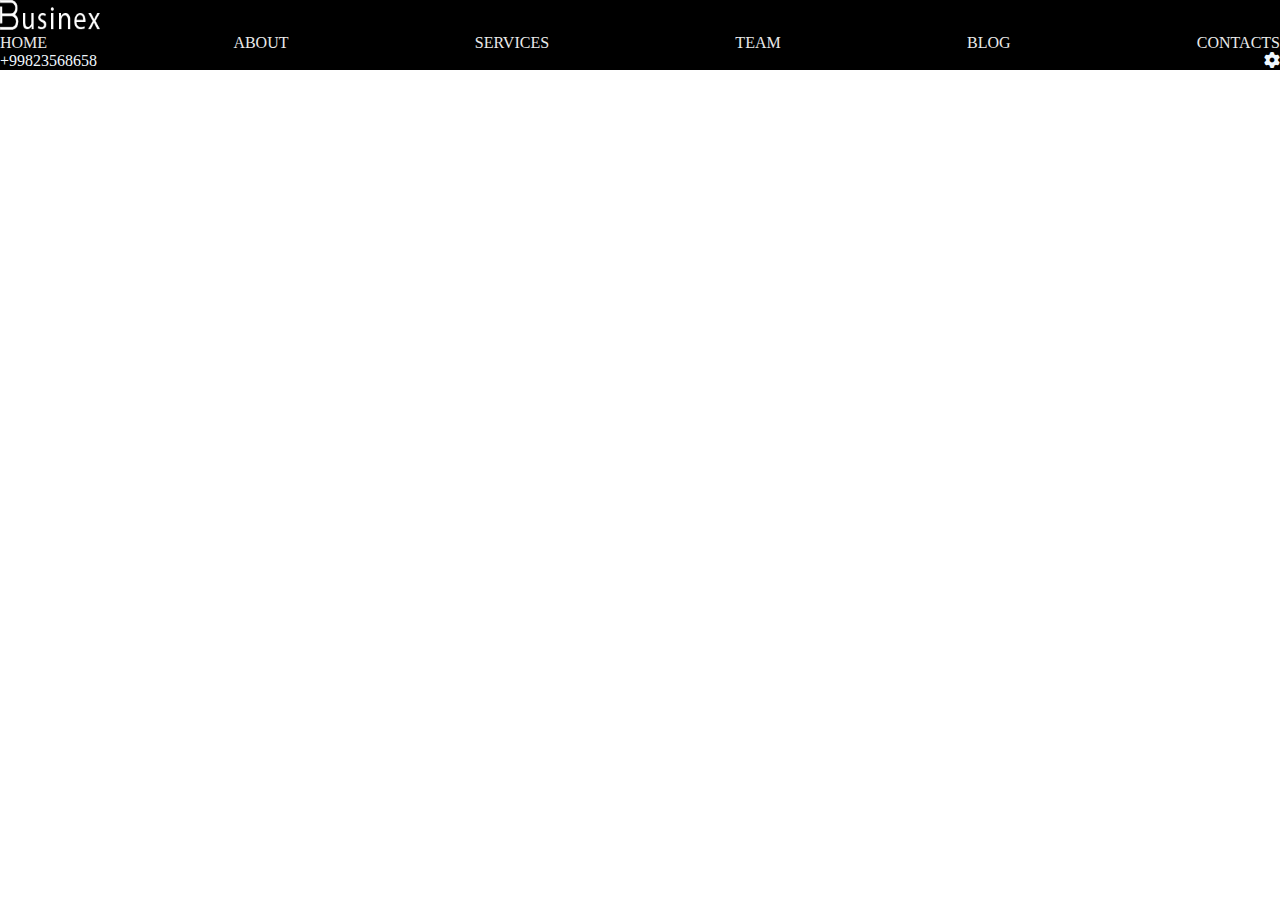
==== index.html @ 612323f5 "first commit" ====
<!DOCTYPE html>
<html lang="en">
  <head>
    <meta charset="UTF-8" />
    <meta name="viewport" content="width=device-width, initial-scale=1.0" />
    <link rel="stylesheet" href="style.css" />
    <link
      rel="stylesheet"
      href="https://cdnjs.cloudflare.com/ajax/libs/font-awesome/6.7.2/css/all.min.css"
      integrity="sha512-Evv84Mr4kqVGRNSgIGL/F/aIDqQb7xQ2vcrdIwxfjThSH8CSR7PBEakCr51Ck+w+/U6swU2Im1vVX0SVk9ABhg=="
      crossorigin="anonymous"
      referrerpolicy="no-referrer"
    />
    <title>Document</title>
  </head>
  <body>
    <nav style="background-color: black">
      <div class="container">
        <div class="nav-logo">
          <img src="asstes/nav-logo.png" alt="" />
        </div>
        <div class="nav-list">
          <ul>
            <li>HOME</li>
            <li>ABOUT</li>
            <li>SERVICES</li>
            <li>TEAM</li>
            <li>BLOG</li>
            <li>CONTACTS</li>
          </ul>
        </div>
        <div class="nav-num-info">
          <div class="no">+99823568658</div>
          <div class="nav-icon"><i class="fa-solid fa-gear"></i></div>
        </div>
      </div>
    </nav>
  </body>
</html>
---- style.css ----
* {
    margin: 0;
    padding: 0;
}

.nav {
    width: 100%;
    height: 500px;
}

.nav .container {
    display: flex;
    justify-content: space-between;
    align-items: center;
    margin: 0 auto;
}

.nav-logo img {
    width: 100px;
    height: 30px;
}

.nav-list ul {
    display: flex;
    justify-content: space-between;
    column-gap: 20px;
}

.nav-list ul li {
    color: rgb(234, 234, 234);
    list-style: none;
}

.nav-num-info {
    color: aliceblue;
    display: flex;
    justify-content: space-between;
}
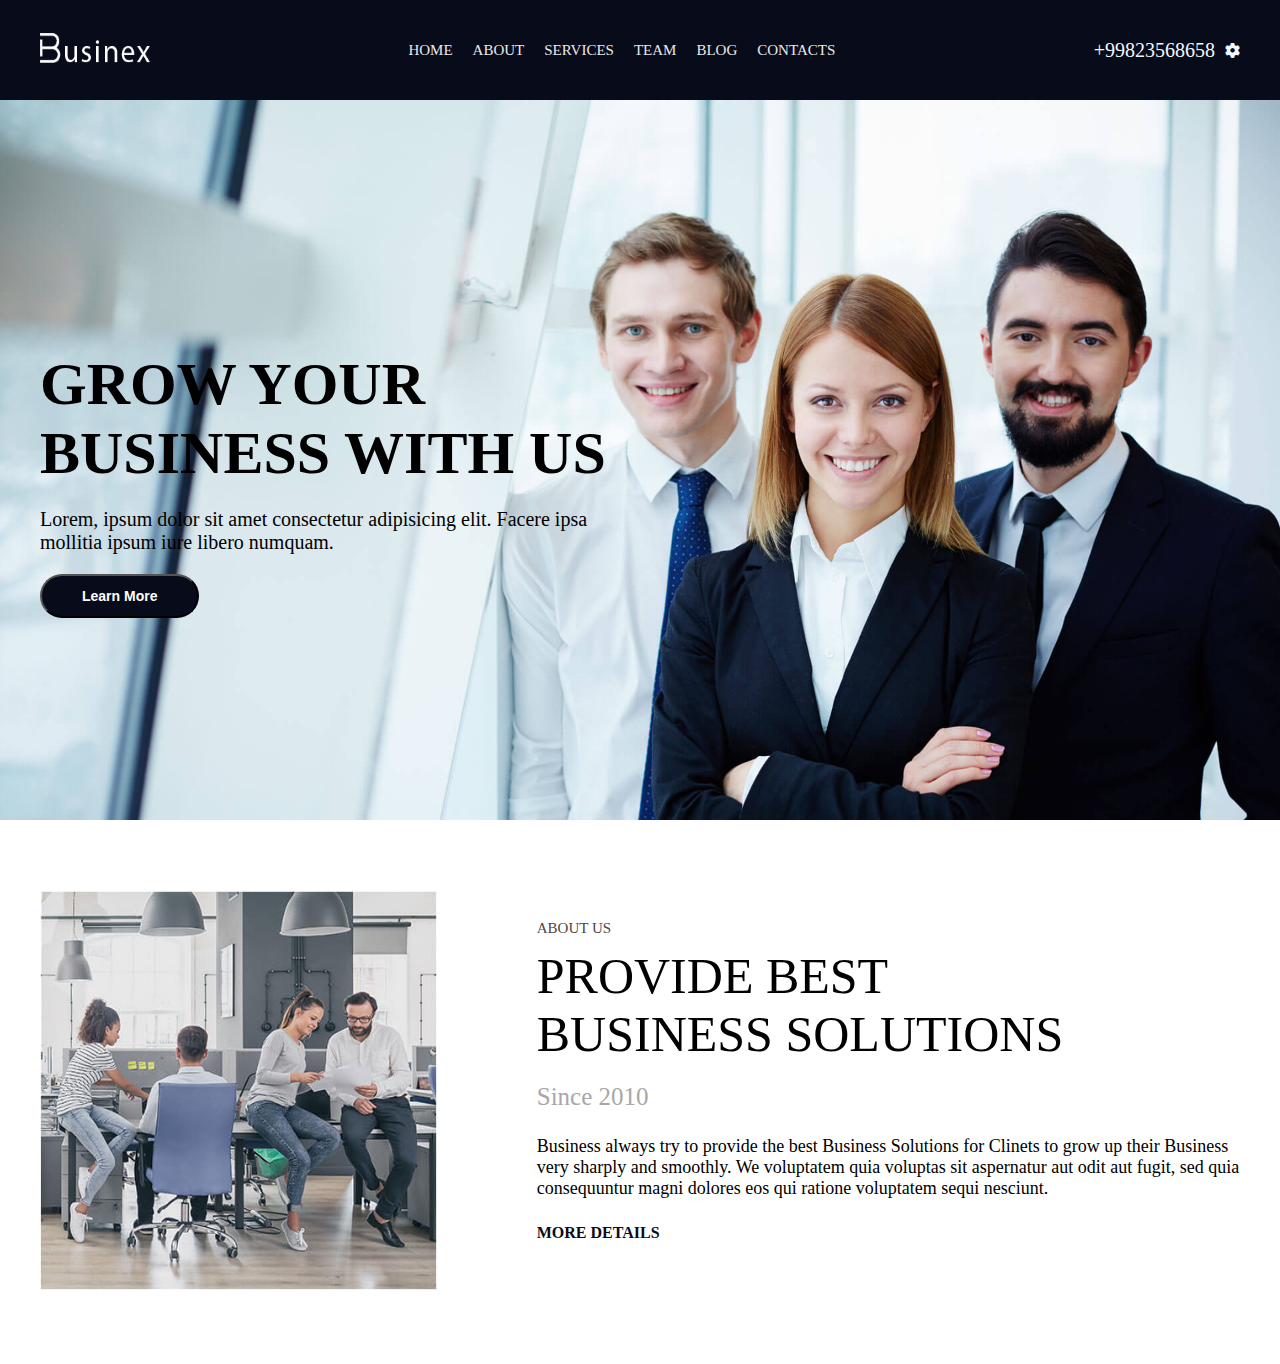
==== commit 9c2e3cd6: "second commit" ====
--- a/index.html
+++ b/index.html
@@ -14,26 +14,62 @@
     <title>Document</title>
   </head>
   <body>
-    <nav style="background-color: black">
+    <nav style="background-color: #080b1a">
       <div class="container">
-        <div class="nav-logo">
-          <img src="asstes/nav-logo.png" alt="" />
-        </div>
-        <div class="nav-list">
-          <ul>
-            <li>HOME</li>
-            <li>ABOUT</li>
-            <li>SERVICES</li>
-            <li>TEAM</li>
-            <li>BLOG</li>
-            <li>CONTACTS</li>
-          </ul>
-        </div>
-        <div class="nav-num-info">
-          <div class="no">+99823568658</div>
-          <div class="nav-icon"><i class="fa-solid fa-gear"></i></div>
+        <div class="nav">
+          <div class="nav-logo">
+            <img src="asstes/nav-logo.png" alt="" />
+          </div>
+          <div class="nav-list">
+            <ul>
+              <li>HOME</li>
+              <li>ABOUT</li>
+              <li>SERVICES</li>
+              <li>TEAM</li>
+              <li>BLOG</li>
+              <li>CONTACTS</li>
+            </ul>
+          </div>
+          <div class="nav-num-info">
+            <div class="no">+99823568658</div>
+            <i class="nav-icon fa-solid fa-gear"></i>
+          </div>
         </div>
       </div>
     </nav>
+    <div class="banner">
+      <div class="container">
+        <div class="banner-contenet">
+          <h1>GROW YOUR BUSINESS WITH US</h1>
+          <p>
+            Lorem, ipsum dolor sit amet consectetur adipisicing elit. Facere
+            ipsa mollitia ipsum iure libero numquam.
+          </p>
+          <button class="btn">Learn More</button>
+        </div>
+      </div>
+    </div>
+    <div class="area-wrapper">
+      <div class="container">
+        <div class="area-wrapper-content">
+          <div class="area-img">
+            <img src="asstes/area-wrapper-pic.jpg" alt="" />
+          </div>
+          <div class="area-content">
+            <h4>ABOUT US</h4>
+            <h2>PROVIDE BEST <br />BUSINESS SOLUTIONS</h2>
+            <h5>Since 2010</h5>
+            <p>
+              <b>Business</b> always try to provide the best Business Solutions
+              for Clinets to grow up their Business very sharply and smoothly.
+              We voluptatem quia voluptas sit aspernatur aut odit aut fugit, sed
+              quia consequuntur magni dolores eos qui ratione voluptatem sequi
+              nesciunt.
+            </p>
+            <a href="#">MORE DETAILS</a>
+          </div>
+        </div>
+      </div>
+    </div>
   </body>
 </html>
--- a/style.css
+++ b/style.css
@@ -3,12 +3,14 @@
     padding: 0;
 }
 
+.container {
+    max-width: 1200px;
+    margin: 0 auto;
+}
+
 .nav {
     width: 100%;
-    height: 500px;
-}
-
-.nav .container {
+    height: 100px;
     display: flex;
     justify-content: space-between;
     align-items: center;
@@ -16,7 +18,7 @@
 }
 
 .nav-logo img {
-    width: 100px;
+    width: 110px;
     height: 30px;
 }
 
@@ -29,10 +31,105 @@
 .nav-list ul li {
     color: rgb(234, 234, 234);
     list-style: none;
+    font-size: 15px;
 }
 
 .nav-num-info {
     color: aliceblue;
     display: flex;
+    column-gap: 10px;
+}
+
+.no {
+    font-size: 20px;
+}
+
+.nav-icon {
+    font-size: 15px;
+    align-content: center;
+}
+
+/* banner side */
+.banner {
+    background-image: url(asstes/banner-bg.jpg);
+    background-repeat: no-repeat;
+    background-size: cover;
+    height: 720px;
+}
+
+.banner-contenet {
+    padding: 250px 0;
+    width: 50%;
+    height: 300px;
+}
+
+.banner-contenet h1 {
+    font-size: 60px;
+}
+
+.banner-contenet p {
+    font-size: 20px;
+    padding: 20px 0;
+}
+
+.btn {
+    border: 1px solid none;
+    border-radius: 25px;
+    padding: 12px 40px;
+    font-size: 14px;
+    font-weight: 600;
+    background-color: #080b1a;
+    color: white;
+    cursor: pointer;
+}
+
+/* area wrapper side */
+.area-wrapper-content {
+    margin: 70px 0;
+    display: flex;
     justify-content: space-between;
+    column-gap: 100px;
+}
+
+.area-img {
+    width: 90%;
+}
+
+.area-img img {
+    width: 100%;
+    height: 400px;
+}
+
+.area-content h4 {
+    color: rgb(79, 69, 69);
+    font-size: 15px;
+    font-weight: 200;
+    margin-top: 30px;
+}
+
+.area-content h2 {
+    font-size: 50px;
+    font-weight: 500;
+    padding-top: 10px;
+
+}
+
+.area-content h5 {
+    color: rgb(167, 167, 167);
+    font-size: 25px;
+    font-weight: 300;
+    padding-top: 20px;
+}
+
+.area-content p {
+    padding: 25px 0;
+    font-size: 18px;
+    font-weight: 200;
+}
+
+.area-content a {
+    padding-top: 30px;
+    text-decoration: none;
+    color: #080b1a;
+    font-weight: bold;
 }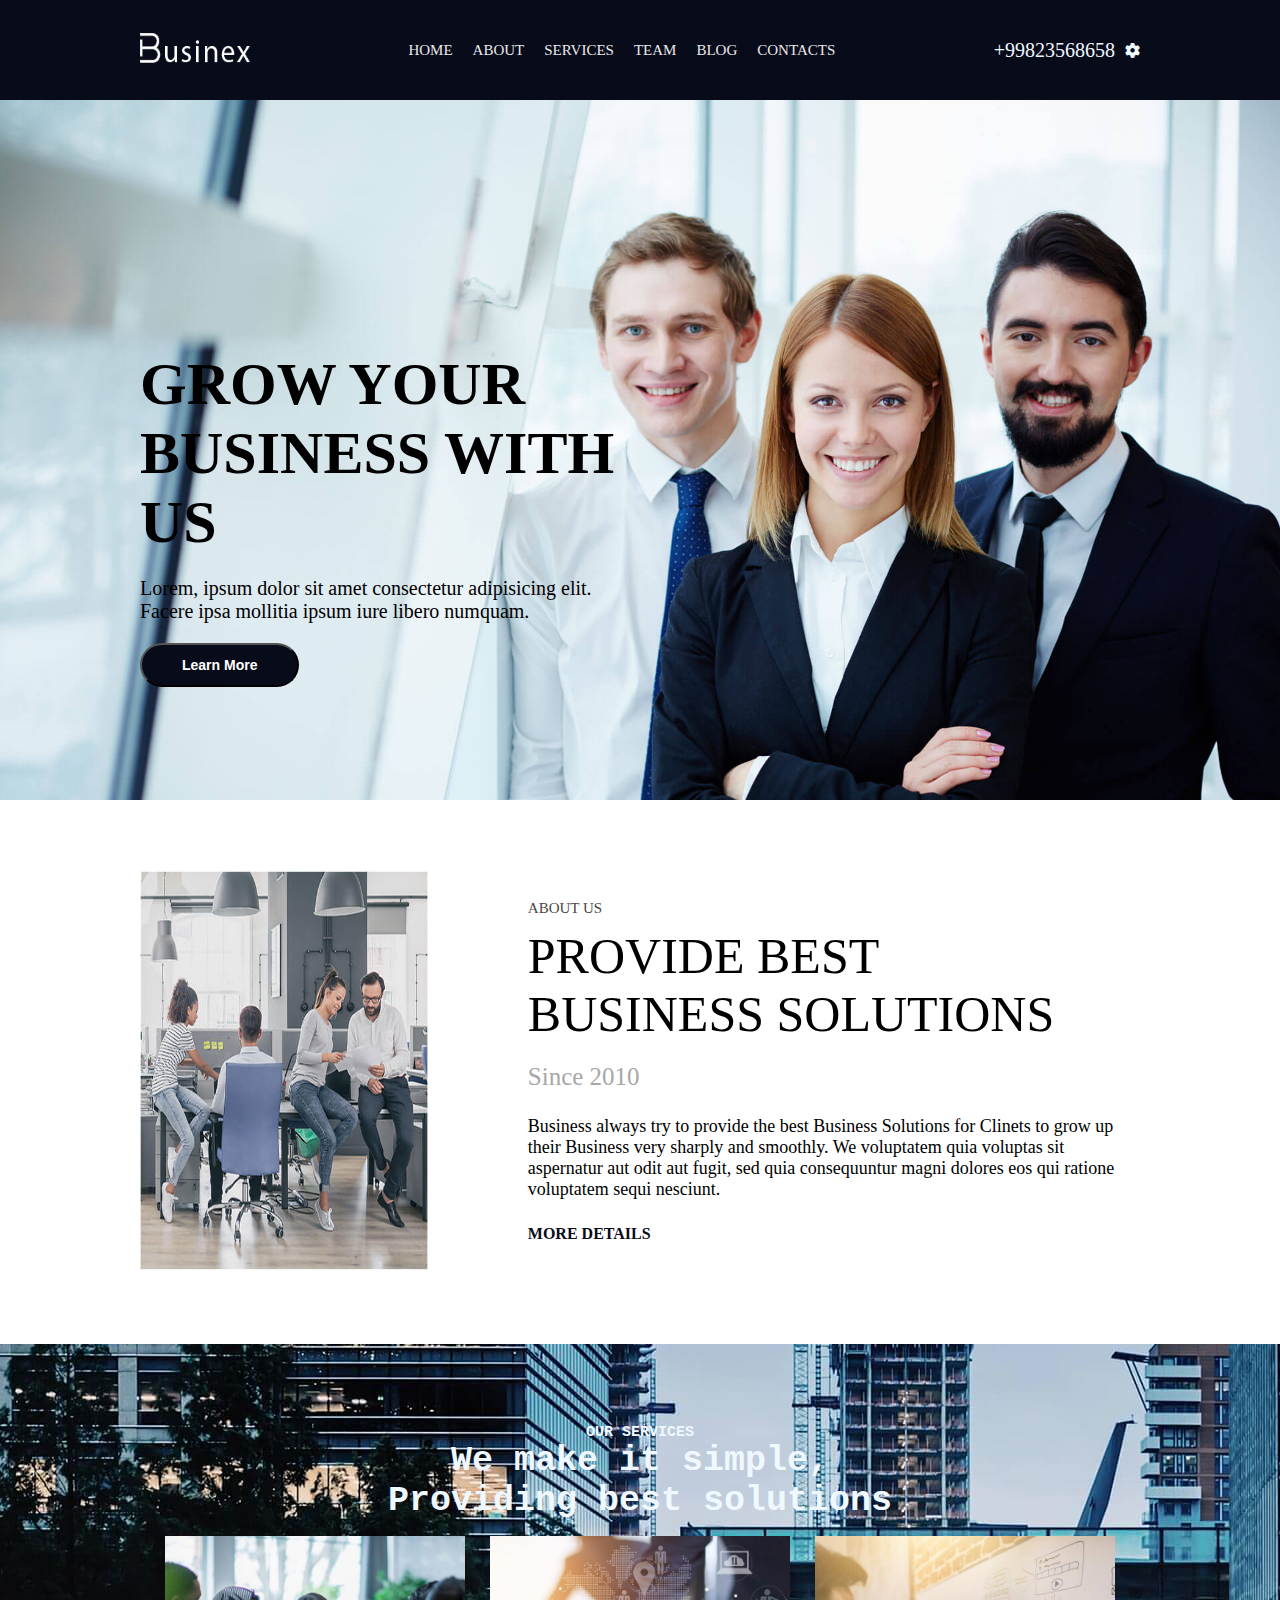
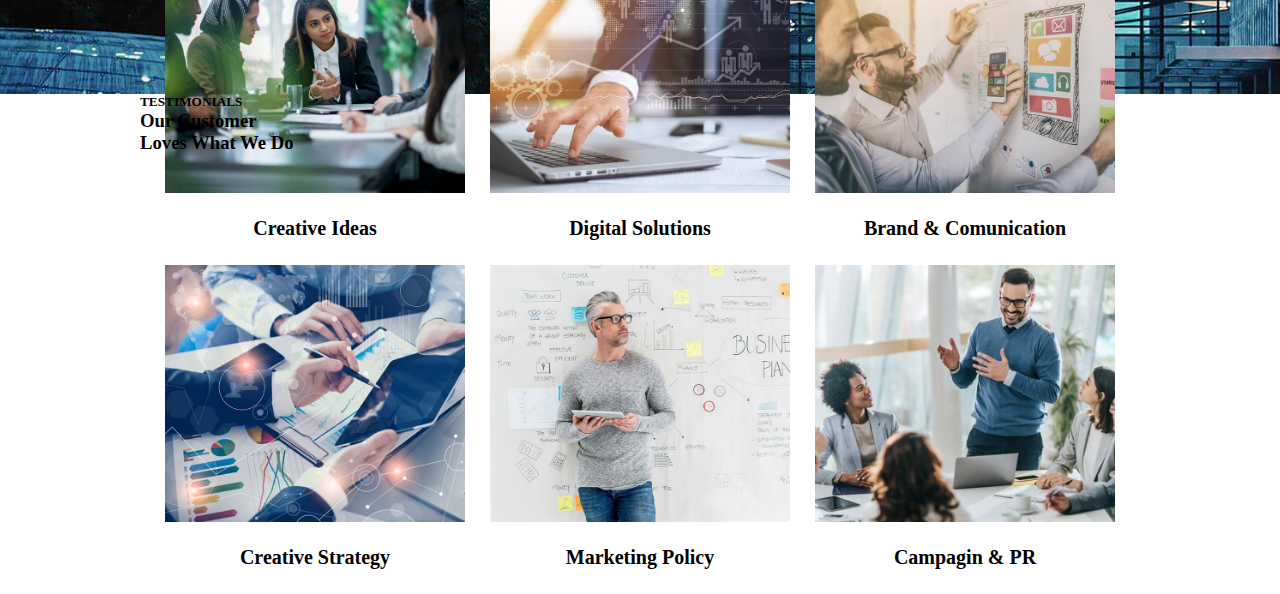
==== commit 8f664852: "area commit" ====
--- a/index.html
+++ b/index.html
@@ -71,5 +71,48 @@
         </div>
       </div>
     </div>
+    <div class="service-area">
+      <div class="container">
+        <div class="service-area-content">
+          <h5>OUR SERVICES</h5>
+          <h3>We make it simple, <br />Providing best solutions</h3>
+        </div>
+        <div class="service-pic-content">
+          <div class="pic">
+            <img class="service-pic" src="/asstes/service-pic-1.jpg" alt="" />
+            <h4 class="service-data">Creative Ideas</h4>
+          </div>
+          <div class="pic">
+            <img class="service-pic" src="/asstes/service-pic-2.jpg" alt="" />
+            <h4 class="service-data">Digital Solutions</h4>
+          </div>
+          <div class="pic">
+            <img class="service-pic" src="/asstes/service-pic-3.jpg" alt="" />
+            <h4 class="service-data">Brand & Comunication</h4>
+          </div>
+          <div class="pic">
+            <img class="service-pic" src="/asstes/service-pic-4.jpg" alt="" />
+            <h4 class="service-data">Creative Strategy</h4>
+          </div>
+          <div class="pic">
+            <img class="service-pic" src="/asstes/service-pic-5.jpg" alt="" />
+            <h4 class="service-data">Marketing Policy</h4>
+          </div>
+          <div class="pic">
+            <img class="service-pic" src="/asstes/service-pic-6.jpg" alt="" />
+            <h4 class="service-data">Campagin & PR</h4>
+          </div>
+        </div>
+      </div>
+    </div>
+    <div class="testimonial">
+      <div class="container">
+        <h5>TESTIMONIALS</h5>
+        <h3>
+          Our Customer <br />
+          Loves What We Do
+        </h3>
+      </div>
+    </div>
   </body>
 </html>
--- a/style.css
+++ b/style.css
@@ -4,7 +4,7 @@
 }
 
 .container {
-    max-width: 1200px;
+    max-width: 1000px;
     margin: 0 auto;
 }
 
@@ -54,7 +54,7 @@
     background-image: url(asstes/banner-bg.jpg);
     background-repeat: no-repeat;
     background-size: cover;
-    height: 720px;
+    height: 700px;
 }
 
 .banner-contenet {
@@ -132,4 +132,52 @@
     text-decoration: none;
     color: #080b1a;
     font-weight: bold;
+}
+
+/* service area */
+.service-area {
+    background-image: url(/asstes/bg-2.jpg);
+    height: 350px;
+    background-color: rgb(8, 11, 26, .2);
+}
+
+.service-area-content {
+    padding-top: 80px;
+    padding-bottom: 15px;
+}
+
+.service-area-content h5 {
+    text-align: center;
+    font-size: 15px;
+    color: aliceblue;
+    font-family: 'Courier New', Courier, monospace;
+}
+
+.service-area-content h3 {
+    text-align: center;
+    font-size: 35px;
+    color: aliceblue;
+    font-family: 'Courier New', Courier, monospace;
+}
+
+.service-pic-content {
+    display: flex;
+    justify-content: space-evenly;
+    flex-wrap: wrap;
+}
+
+.pic {
+    text-align: center;
+}
+
+.service-pic {
+    width: 300px;
+    height: auto;
+    margin-bottom: 20px;
+}
+
+.service-data {
+    font-size: 20px;
+    color: black;
+    margin-bottom: 25px;
 }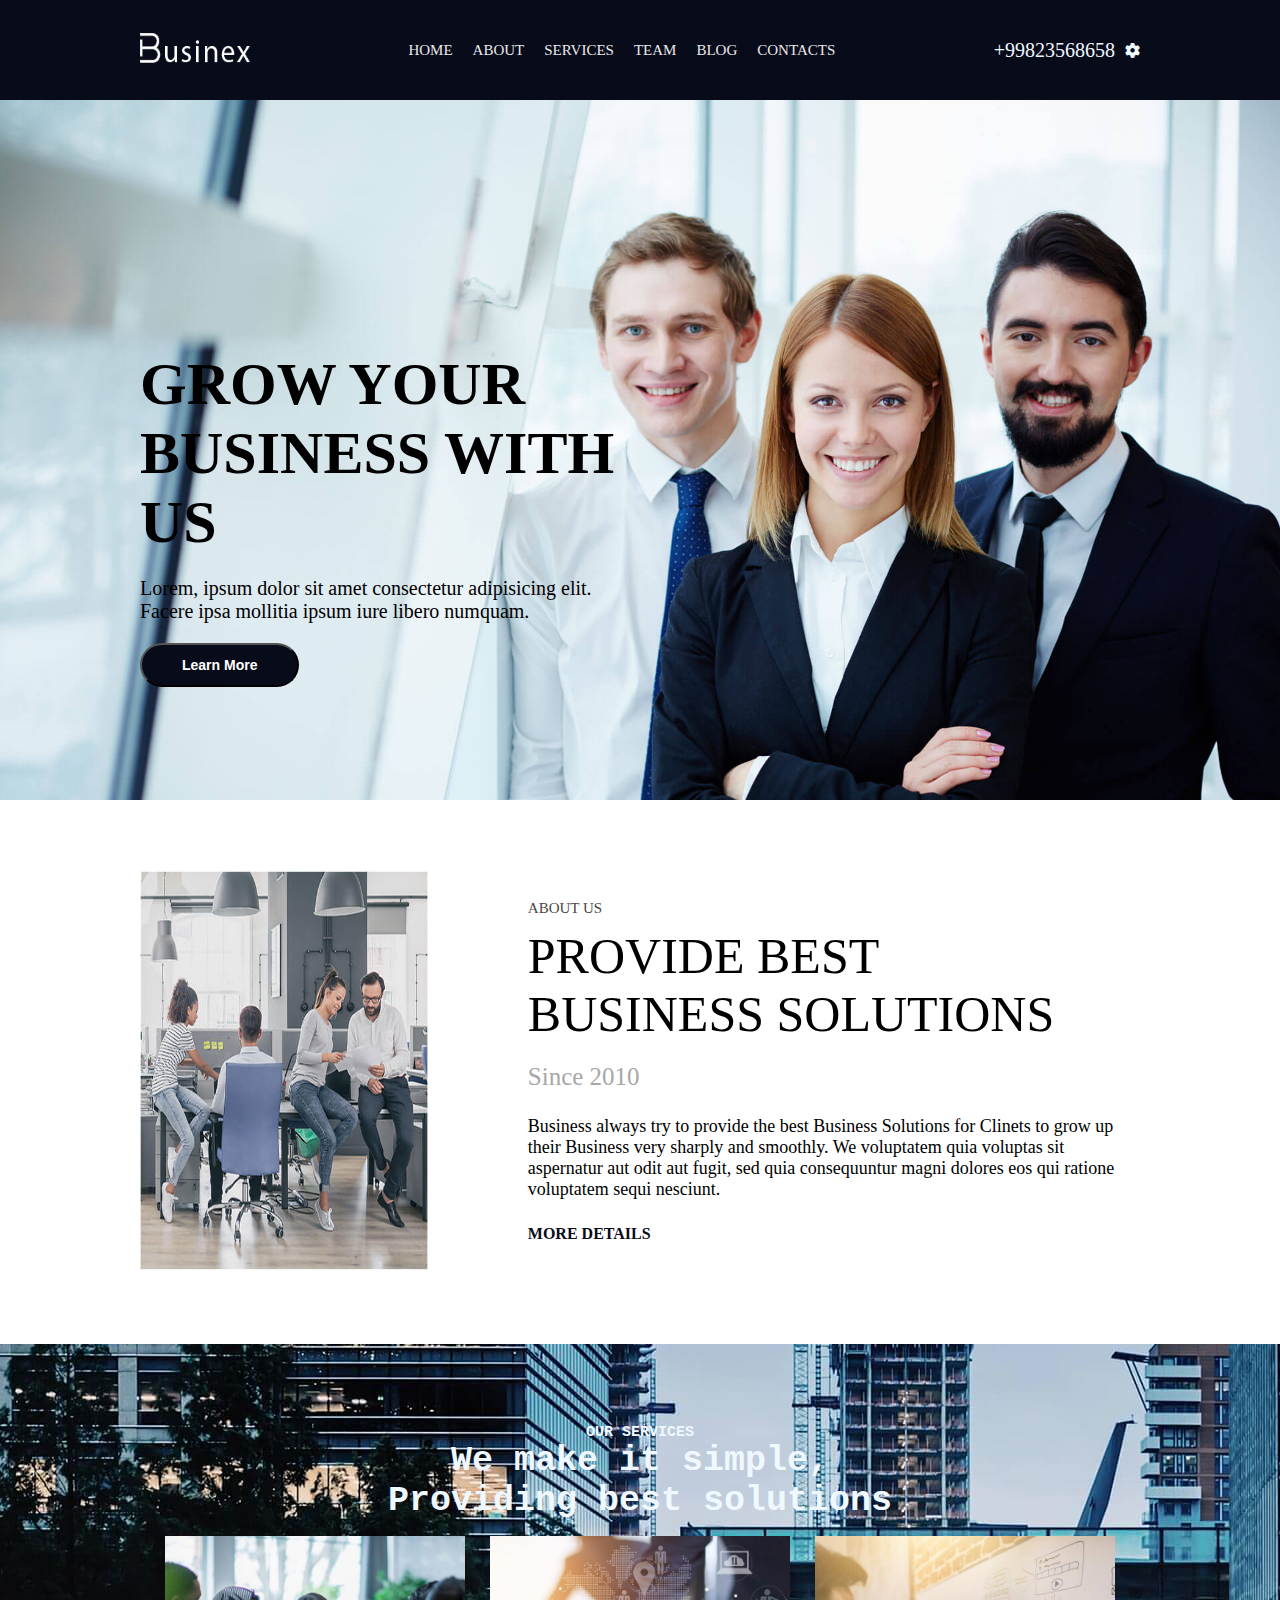
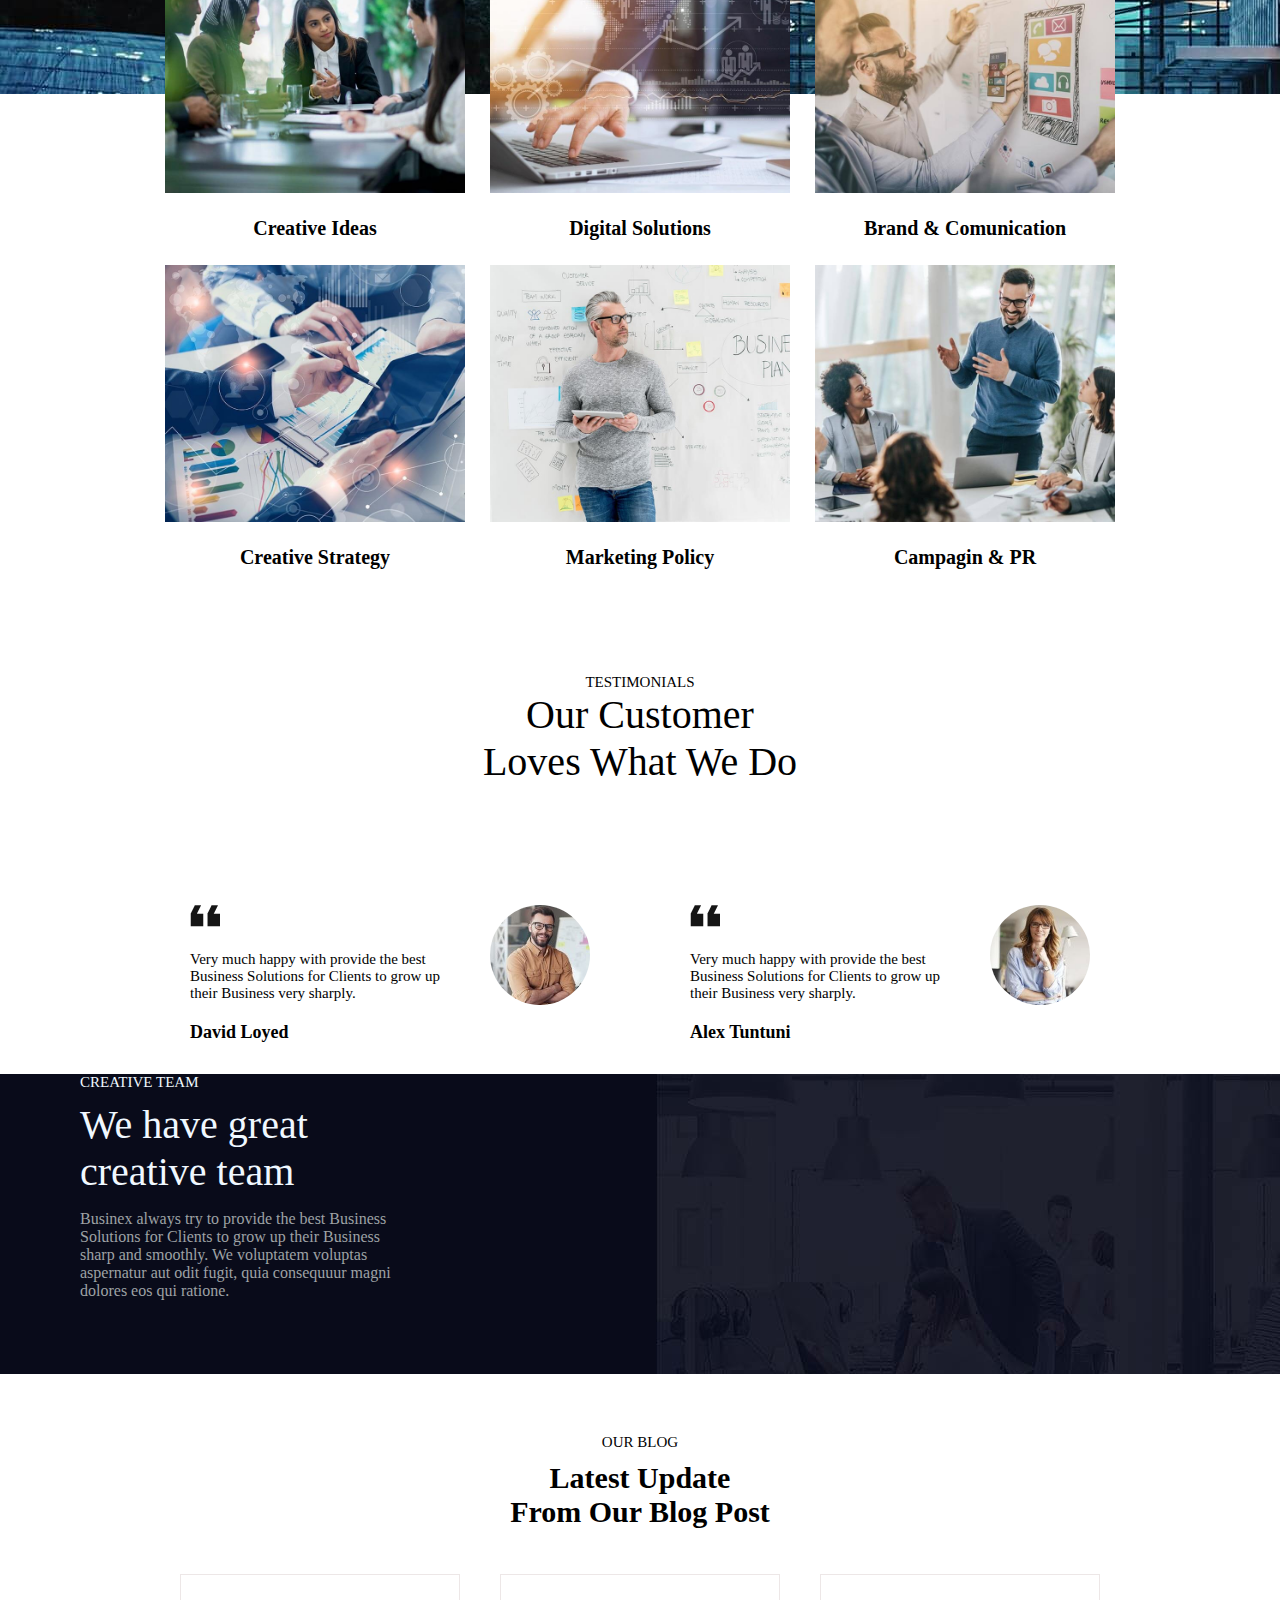
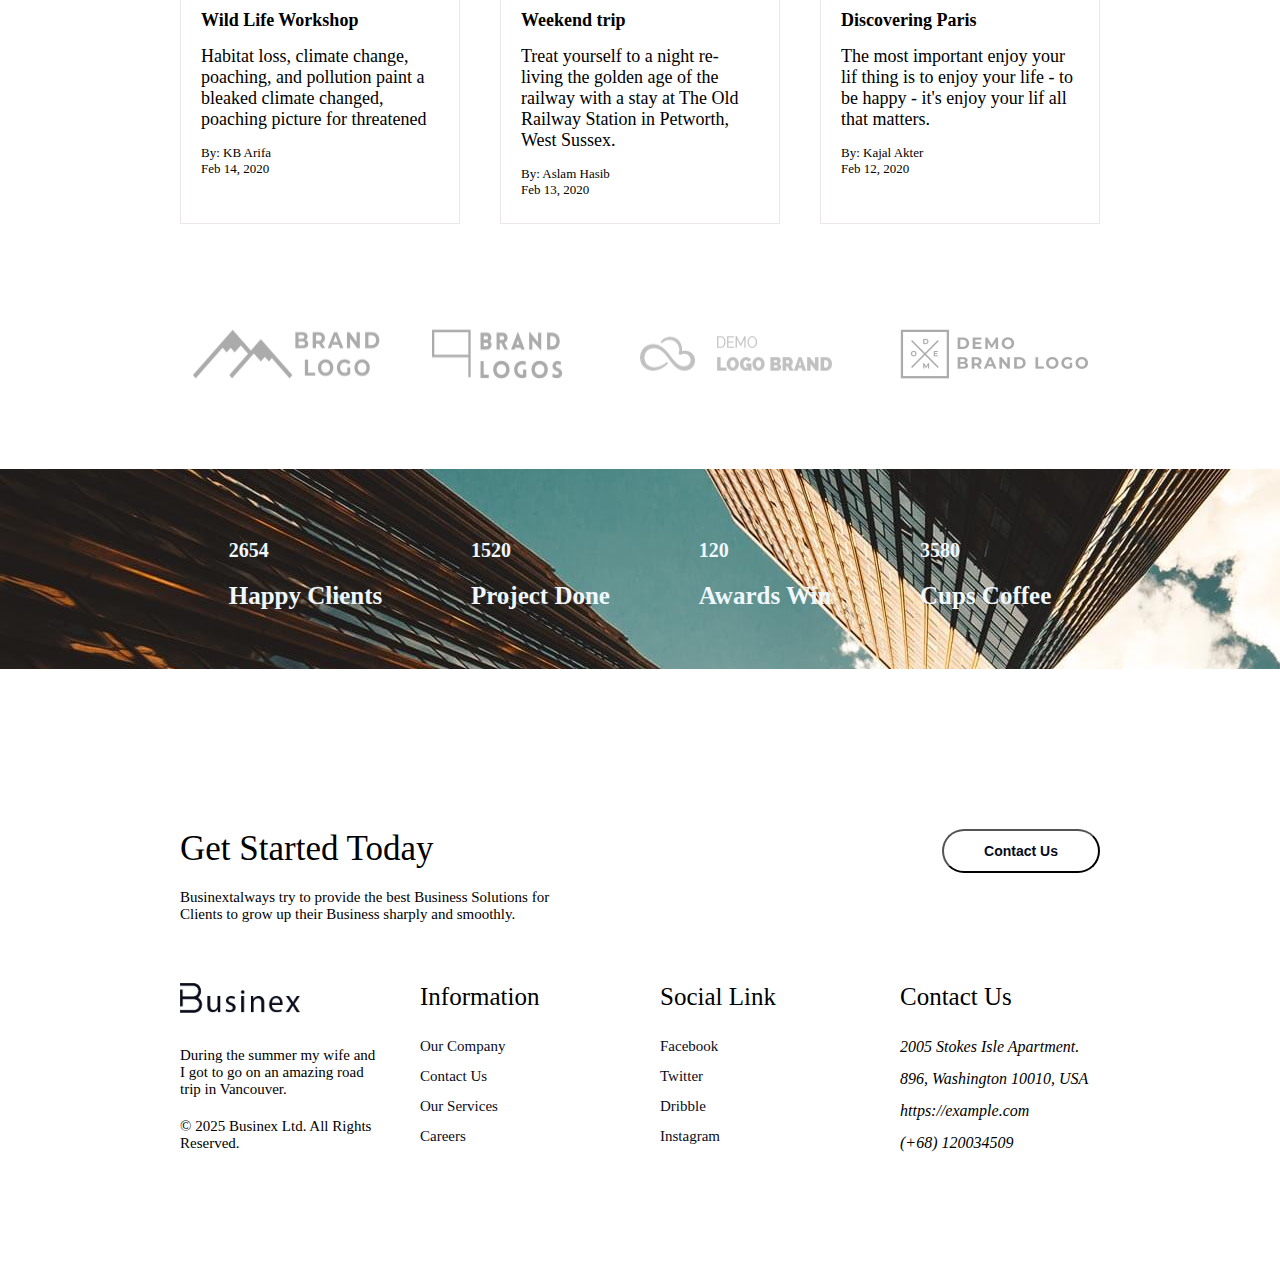
==== commit 2f887772: "home page" ====
--- a/index.html
+++ b/index.html
@@ -18,7 +18,7 @@
       <div class="container">
         <div class="nav">
           <div class="nav-logo">
-            <img src="asstes/nav-logo.png" alt="" />
+            <img src="asstes/img/nav-logo.png" alt="" />
           </div>
           <div class="nav-list">
             <ul>
@@ -53,7 +53,7 @@
       <div class="container">
         <div class="area-wrapper-content">
           <div class="area-img">
-            <img src="asstes/area-wrapper-pic.jpg" alt="" />
+            <img src="asstes/img/area-wrapper-pic.jpg" alt="" />
           </div>
           <div class="area-content">
             <h4>ABOUT US</h4>
@@ -71,47 +71,248 @@
         </div>
       </div>
     </div>
-    <div class="service-area">
-      <div class="container">
-        <div class="service-area-content">
-          <h5>OUR SERVICES</h5>
-          <h3>We make it simple, <br />Providing best solutions</h3>
-        </div>
-        <div class="service-pic-content">
-          <div class="pic">
-            <img class="service-pic" src="/asstes/service-pic-1.jpg" alt="" />
-            <h4 class="service-data">Creative Ideas</h4>
-          </div>
-          <div class="pic">
-            <img class="service-pic" src="/asstes/service-pic-2.jpg" alt="" />
-            <h4 class="service-data">Digital Solutions</h4>
-          </div>
-          <div class="pic">
-            <img class="service-pic" src="/asstes/service-pic-3.jpg" alt="" />
-            <h4 class="service-data">Brand & Comunication</h4>
-          </div>
-          <div class="pic">
-            <img class="service-pic" src="/asstes/service-pic-4.jpg" alt="" />
-            <h4 class="service-data">Creative Strategy</h4>
-          </div>
-          <div class="pic">
-            <img class="service-pic" src="/asstes/service-pic-5.jpg" alt="" />
-            <h4 class="service-data">Marketing Policy</h4>
-          </div>
-          <div class="pic">
-            <img class="service-pic" src="/asstes/service-pic-6.jpg" alt="" />
-            <h4 class="service-data">Campagin & PR</h4>
+    <div class="service-main">
+      <div class="service-area">
+        <div class="container">
+          <div class="service-area-content">
+            <h5>OUR SERVICES</h5>
+            <h3>We make it simple, <br />Providing best solutions</h3>
+          </div>
+          <div class="service-pic-content">
+            <div class="pic">
+              <img
+                class="service-pic"
+                src="/asstes/img/service-pic-1.jpg"
+                alt=""
+              />
+              <h4 class="service-data">Creative Ideas</h4>
+            </div>
+            <div class="pic">
+              <img
+                class="service-pic"
+                src="/asstes/img/service-pic-2.jpg"
+                alt=""
+              />
+              <h4 class="service-data">Digital Solutions</h4>
+            </div>
+            <div class="pic">
+              <img
+                class="service-pic"
+                src="/asstes/img/service-pic-3.jpg"
+                alt=""
+              />
+              <h4 class="service-data">Brand & Comunication</h4>
+            </div>
+            <div class="pic">
+              <img
+                class="service-pic"
+                src="/asstes/img/service-pic-4.jpg"
+                alt=""
+              />
+              <h4 class="service-data">Creative Strategy</h4>
+            </div>
+            <div class="pic">
+              <img
+                class="service-pic"
+                src="/asstes/img/service-pic-5.jpg"
+                alt=""
+              />
+              <h4 class="service-data">Marketing Policy</h4>
+            </div>
+            <div class="pic">
+              <img
+                class="service-pic"
+                src="/asstes/img/service-pic-6 copy.jpg"
+                alt=""
+              />
+              <h4 class="service-data">Campagin & PR</h4>
+            </div>
           </div>
         </div>
       </div>
     </div>
     <div class="testimonial">
       <div class="container">
-        <h5>TESTIMONIALS</h5>
-        <h3>
-          Our Customer <br />
-          Loves What We Do
-        </h3>
+        <div class="testimonial-content">
+          <h5>TESTIMONIALS</h5>
+          <h3>
+            Our Customer <br />
+            Loves What We Do
+          </h3>
+        </div>
+        <div class="testimonial-content2">
+          <div class="testimonal-one">
+            <div class="testimonial-iteam">
+              <img src="asstes/logo/inverted-logo.png" alt="" />
+              <p>
+                Very much happy with provide the best Business Solutions for
+                Clients to grow up their Business very sharply.
+              </p>
+              <h5>David Loyed</h5>
+            </div>
+            <div class="testimonial-iteam-img">
+              <img src="asstes/img/testimonial-img1.jpeg" alt="" />
+            </div>
+          </div>
+          <div class="testimonal-one">
+            <div class="testimonial-iteam">
+              <img src="asstes/logo/inverted-logo.png" alt="" />
+              <p>
+                Very much happy with provide the best Business Solutions for
+                Clients to grow up their Business very sharply.
+              </p>
+              <h5>Alex Tuntuni</h5>
+            </div>
+            <div class="testimonial-iteam-img">
+              <img src="asstes/img/testimonial-img2.jpeg" alt="" />
+            </div>
+          </div>
+        </div>
+      </div>
+    </div>
+    <div class="creative">
+      <div class="creative-content">
+        <div class="creative-data">
+          <h4>CREATIVE TEAM</h4>
+          <h2>We have great <br />creative team</h2>
+          <p>
+            <strong>Businex</strong> always try to provide the best Business
+            Solutions for Clients to grow up their Business sharp and smoothly.
+            We voluptatem voluptas aspernatur aut odit fugit, quia consequuur
+            magni dolores eos qui ratione.
+          </p>
+        </div>
+        <div class="creative-iteam"></div>
+      </div>
+    </div>
+    <div class="blog">
+      <div class="container">
+        <div class="blog-row">
+          <h4>OUR BLOG</h4>
+          <h2>Latest Update <br />From Our Blog Post</h2>
+        </div>
+        <div class="blog-content">
+          <div class="blog-item">
+            <a href="#">Wild Life Workshop</a>
+            <p>
+              Habitat loss, climate change, poaching, and pollution paint a
+              bleaked climate changed, poaching picture for threatened
+            </p>
+            <div class="blog-date">
+              <h5>By: KB Arifa</h5>
+              <h5>Feb 14, 2020</h5>
+            </div>
+          </div>
+          <div class="blog-item">
+            <a href="#">Weekend trip</a>
+            <p>
+              Treat yourself to a night re-living the golden age of the railway
+              with a stay at The Old Railway Station in Petworth, West Sussex.
+            </p>
+            <div class="blog-date">
+              <h5>By: Aslam Hasib</h5>
+              <h5>Feb 13, 2020</h5>
+            </div>
+          </div>
+          <div class="blog-item">
+            <a href="#">Discovering Paris</a>
+            <p>
+              The most important enjoy your lif thing is to enjoy your life - to
+              be happy - it's enjoy your lif all that matters.
+            </p>
+            <div class="blog-date">
+              <h5>By: Kajal Akter</h5>
+              <h5>Feb 12, 2020</h5>
+            </div>
+          </div>
+        </div>
+      </div>
+    </div>
+    <div class="logo-slider">
+      <div class="container">
+        <div class="logo-content">
+          <img src="/asstes/logo/mountain.png" alt="" />
+          <img src="/asstes/logo/brand.png" alt="" />
+          <img src="/asstes/logo/cloud-demo.png" alt="" />
+          <img src="/asstes/logo/demo-brand.png" alt="" />
+        </div>
+      </div>
+    </div>
+    <div class="fun-fact-area">
+      <div class="fun-fact-iteam">
+        <div class="container">
+          <div class="fun-fact-content">
+            <div class="fact">
+              <h4>2654</h4>
+              <h2>Happy Clients</h2>
+            </div>
+            <div class="fact">
+              <h4>1520</h4>
+              <h2>Project Done</h2>
+            </div>
+            <div class="fact">
+              <h4>120</h4>
+              <h2>Awards Win</h2>
+            </div>
+            <div class="fact">
+              <h4>3580</h4>
+              <h2>Cups Coffee</h2>
+            </div>
+          </div>
+        </div>
+      </div>
+    </div>
+    <div class="footer">
+      <div class="container">
+        <div class="footer-content">
+          <div class="info">
+            <h3>Get Started Today</h3>
+            <p>
+              <strong>Businex</strong>talways try to provide the best Business
+              Solutions for Clients to grow up their Business sharply and
+              smoothly.
+            </p>
+          </div>
+          <div class="button"><button>Contact Us</button></div>
+        </div>
+        <div class="footer-iteam">
+          <div class="footer-box">
+            <img src="/asstes/logo/businex-logo.png" alt="" />
+            <p>
+              During the summer my wife and I got to go on an amazing road trip
+              in Vancouver.
+            </p>
+            <p>© 2025 Businex Ltd. All Rights Reserved.</p>
+          </div>
+          <div class="footer-box">
+            <h3>Information</h3>
+            <ul>
+              <a href=""><li>Our Company</li></a>
+              <a href=""><li>Contact Us</li></a>
+              <a href=""><li>Our Services</li></a>
+              <a href=""><li>Careers</li></a>
+            </ul>
+          </div>
+          <div class="footer-box">
+            <h3>Social Link</h3>
+            <ul>
+              <a href=""><li>Facebook</li></a>
+              <a href=""><li>Twitter</li></a>
+              <a href=""><li>Dribble</li></a>
+              <a href=""><li>Instagram</li></a>
+            </ul>
+          </div>
+          <div class="footer-box">
+            <h3>Contact Us</h3>
+            <address>
+              2005 Stokes Isle Apartment. 896, Washington 10010, USA
+              <br />
+              https://example.com
+              <br />
+              (+68) 120034509
+            </address>
+          </div>
+        </div>
       </div>
     </div>
   </body>
--- a/style.css
+++ b/style.css
@@ -51,7 +51,7 @@
 
 /* banner side */
 .banner {
-    background-image: url(asstes/banner-bg.jpg);
+    background-image: url(asstes/img/banner-bg.jpg);
     background-repeat: no-repeat;
     background-size: cover;
     height: 700px;
@@ -135,8 +135,13 @@
 }
 
 /* service area */
+.service-main {
+    width: 100%;
+    height: 900px;
+}
+
 .service-area {
-    background-image: url(/asstes/bg-2.jpg);
+    background-image: url(/asstes/img/bg-2.jpg);
     height: 350px;
     background-color: rgb(8, 11, 26, .2);
 }
@@ -180,4 +185,284 @@
     font-size: 20px;
     color: black;
     margin-bottom: 25px;
+}
+
+/* testimonial side */
+.testimonial {
+    margin-top: 30px;
+    width: 100%;
+    height: 400px;
+}
+
+.testimonial-content {
+
+    text-align: center;
+}
+
+.testimonial-content h5 {
+    font-size: 15px;
+    font-weight: 200;
+}
+
+.testimonial-content h3 {
+    font-size: 40px;
+    font-weight: 300;
+}
+
+.testimonial-content2 {
+    display: flex;
+    justify-content: space-between;
+}
+
+.testimonal-one {
+    width: 50%;
+    height: 200px;
+    display: flex;
+    justify-content: space-evenly;
+    margin: 120px 0;
+}
+
+.testimonial-iteam {
+    width: 50%;
+}
+
+.testimonial-iteam p {
+    padding: 20px 0;
+    font-size: 15px;
+    font-weight: 200;
+}
+
+.testimonial-iteam h5 {
+    font-size: 18px;
+}
+
+.testimonial-iteam-img {
+    width: 20%;
+}
+
+.testimonial-iteam-img img {
+    width: 100%;
+    border-radius: 50%;
+}
+
+/* creative side */
+.creative {
+    background-image: url(/asstes/img/bg-3.jpg);
+    width: 100%;
+    height: 300px;
+}
+
+.creative-content {
+    margin: 0 80px;
+}
+
+.creative-data {
+
+    width: 30%;
+}
+
+.creative-data h4 {
+    font-size: 15px;
+    font-weight: 300;
+    color: aliceblue;
+}
+
+.creative-data h2 {
+    font-size: 40px;
+    font-weight: 300;
+    padding-top: 10px;
+    padding-bottom: 15px;
+    color: aliceblue;
+}
+
+.creative-data p {
+    color: rgb(158, 162, 165);
+    font-weight: 300;
+}
+
+/* blog side */
+.blog {
+    margin: 60px 0;
+}
+
+.blog-row {
+    text-align: center;
+}
+
+.blog-row h4 {
+    font-size: 15px;
+    font-weight: 200;
+    padding-bottom: 10px;
+}
+
+.blog-row h2 {
+    font-size: 30px;
+    font-weight: 600;
+}
+
+.blog-content {
+    margin-top: 45px;
+    display: flex;
+    justify-content: space-evenly;
+}
+
+.blog-item {
+    box-sizing: border-box;
+    border: 1px solid rgb(237, 231, 231);
+    width: 28%;
+    height: 250px;
+    padding-top: 35px;
+    padding-left: 20px;
+    padding-right: 20px;
+}
+
+.blog-item a {
+    text-decoration: none;
+    color: black;
+    font-weight: bold;
+    font-size: 18px;
+    cursor: pointer;
+}
+
+.blog-item p {
+    font-size: 18px;
+    font-weight: 200;
+    margin: 15px 0;
+}
+
+.blog-date h5 {
+    font-size: 13px;
+    font-weight: 200;
+}
+
+/* logo slider */
+.logo-slider {
+    margin: 40px 0;
+    width: 100%;
+    height: 100px;
+    padding-top: 45px;
+}
+
+.logo-content {
+    display: flex;
+    justify-content: space-evenly;
+}
+
+/* fun fact area */
+.fun-fact-area {
+    width: 100%;
+    height: 200px;
+}
+
+.fun-fact-iteam {
+    background-image: url(/asstes/img/bg-4.jpg);
+    height: 200px;
+}
+
+.fun-fact-content {
+    padding-top: 50px;
+    display: flex;
+    justify-content: space-evenly;
+}
+
+.fact h4 {
+    font-size: 20px;
+    color: aliceblue;
+    padding: 20px 0;
+}
+
+.fact h2 {
+    font-size: 25px;
+    color: aliceblue;
+}
+
+/* footer area */
+.footer {
+    padding-top: 100px;
+    width: 100%;
+    height: 500px;
+}
+
+.footer-content {
+    padding: 60px 40px;
+    display: flex;
+    justify-content: space-between;
+}
+
+.info {
+    width: 45%;
+}
+
+.info h3 {
+    font-size: 35px;
+    font-weight: 400;
+}
+
+.info p {
+    padding-top: 20px;
+    font-size: 15px;
+    font-weight: 300;
+}
+
+.button button {
+    border: 1px solid none;
+    border-radius: 25px;
+    padding: 12px 40px;
+    font-size: 14px;
+    font-weight: 600;
+    background-color: white;
+    color: #080b1a;
+    cursor: pointer;
+}
+
+.button button:hover {
+    background-color: #080b1a;
+    color: white;
+}
+
+.footer-iteam {
+    display: flex;
+    justify-content: space-evenly;
+}
+
+.footer-box {
+    width: 20%;
+}
+
+.footer-box img {
+    padding-bottom: 20px;
+    width: 60%;
+
+}
+
+.footer-box p {
+    font-size: 15px;
+    font-weight: 300;
+    padding: 10px 0;
+}
+
+.footer-box h3 {
+    font-size: 25px;
+    font-weight: 400;
+}
+
+.footer-box ul {
+    padding: 20px 0;
+}
+
+.footer-box ul a {
+
+    text-decoration: none;
+    color: #080b1a;
+}
+
+.footer-box ul a li {
+    list-style: none;
+    line-height: 2;
+    font-size: 15px;
+}
+
+.footer-box address {
+    padding-top: 20px;
+    line-height: 2;
 }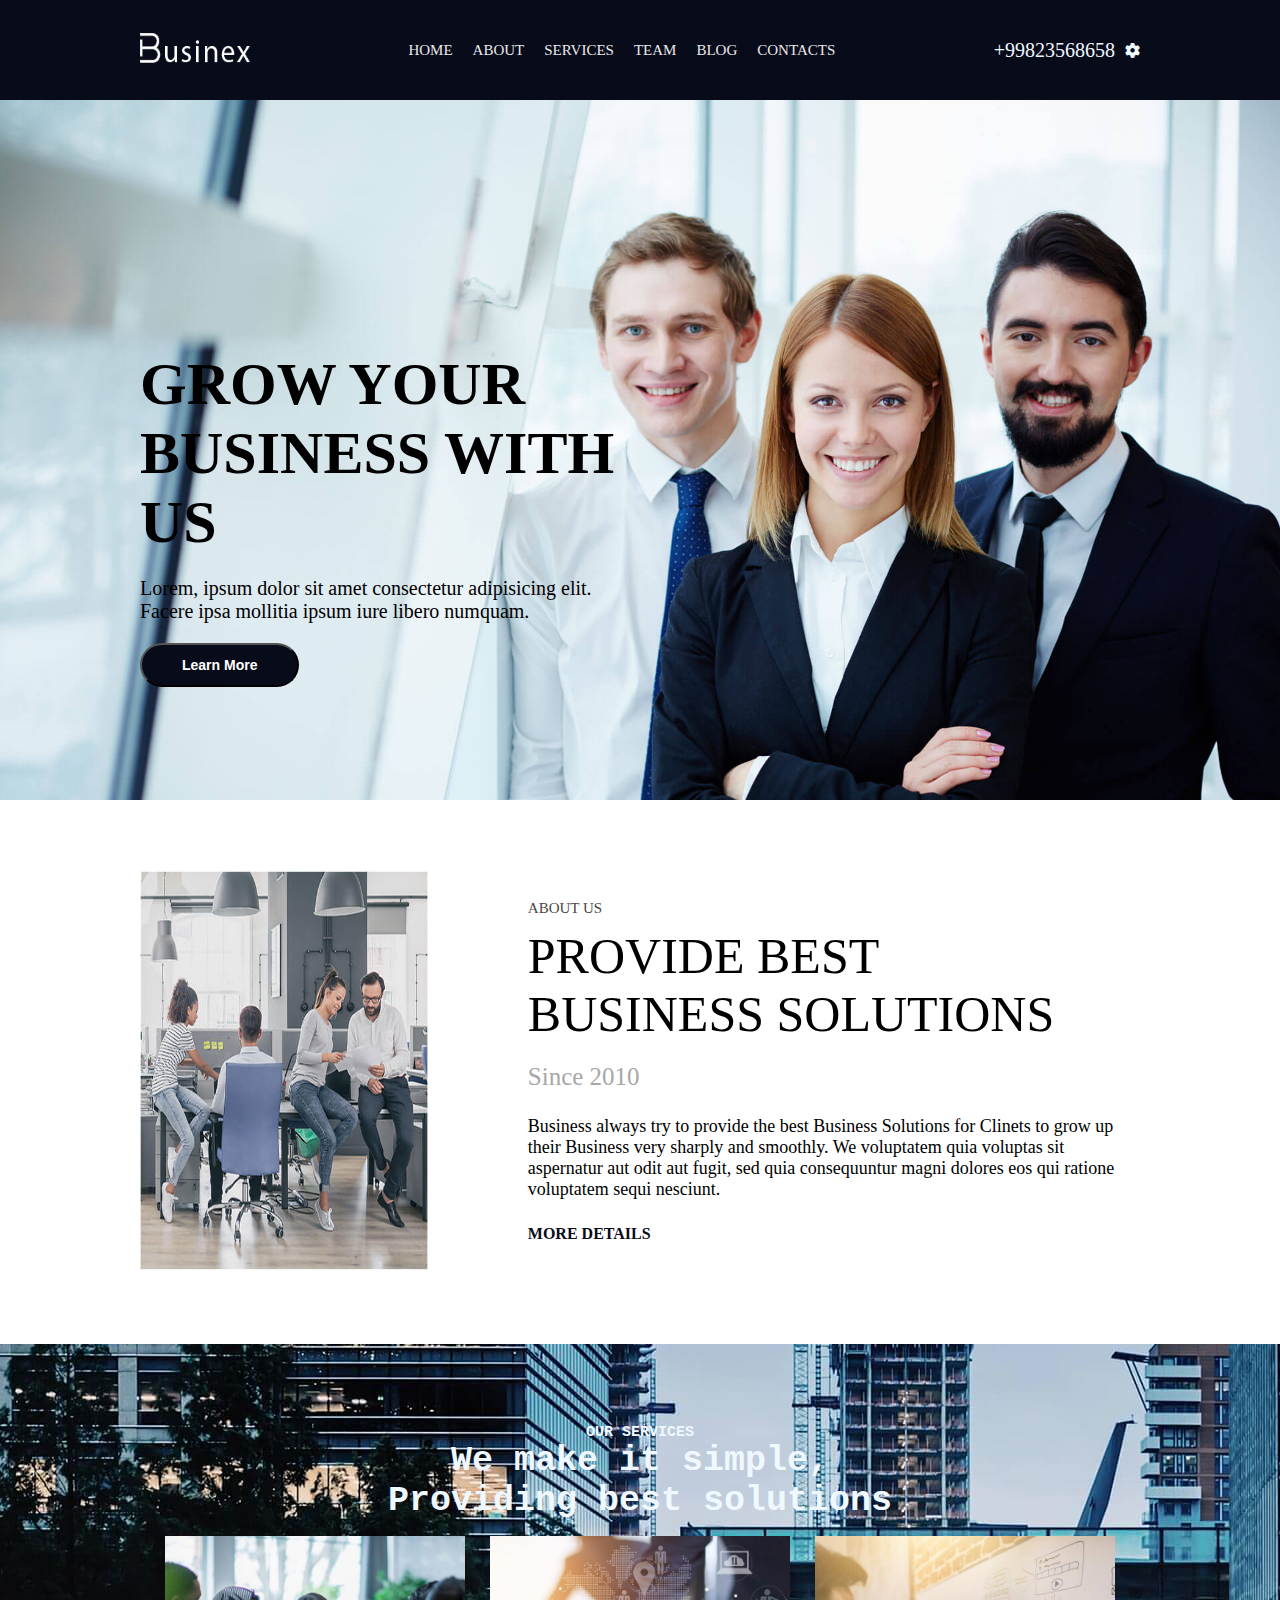
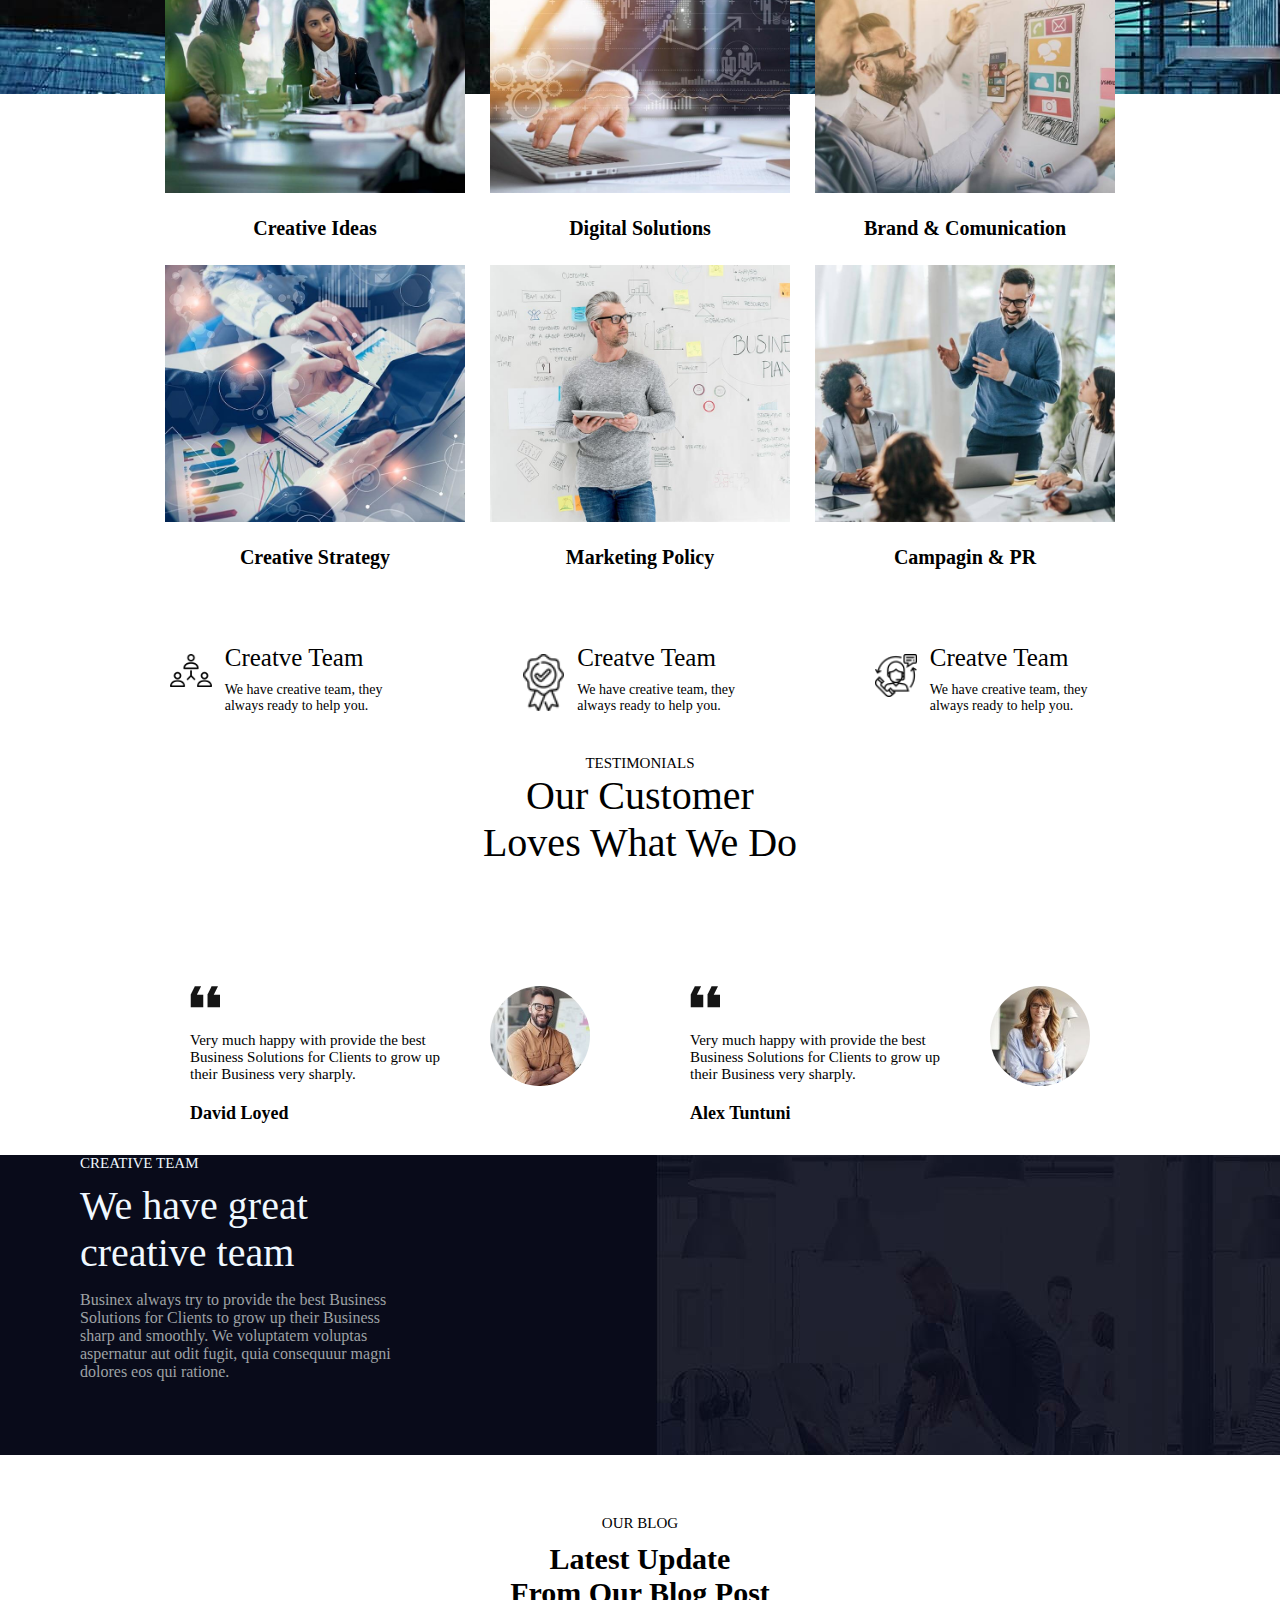
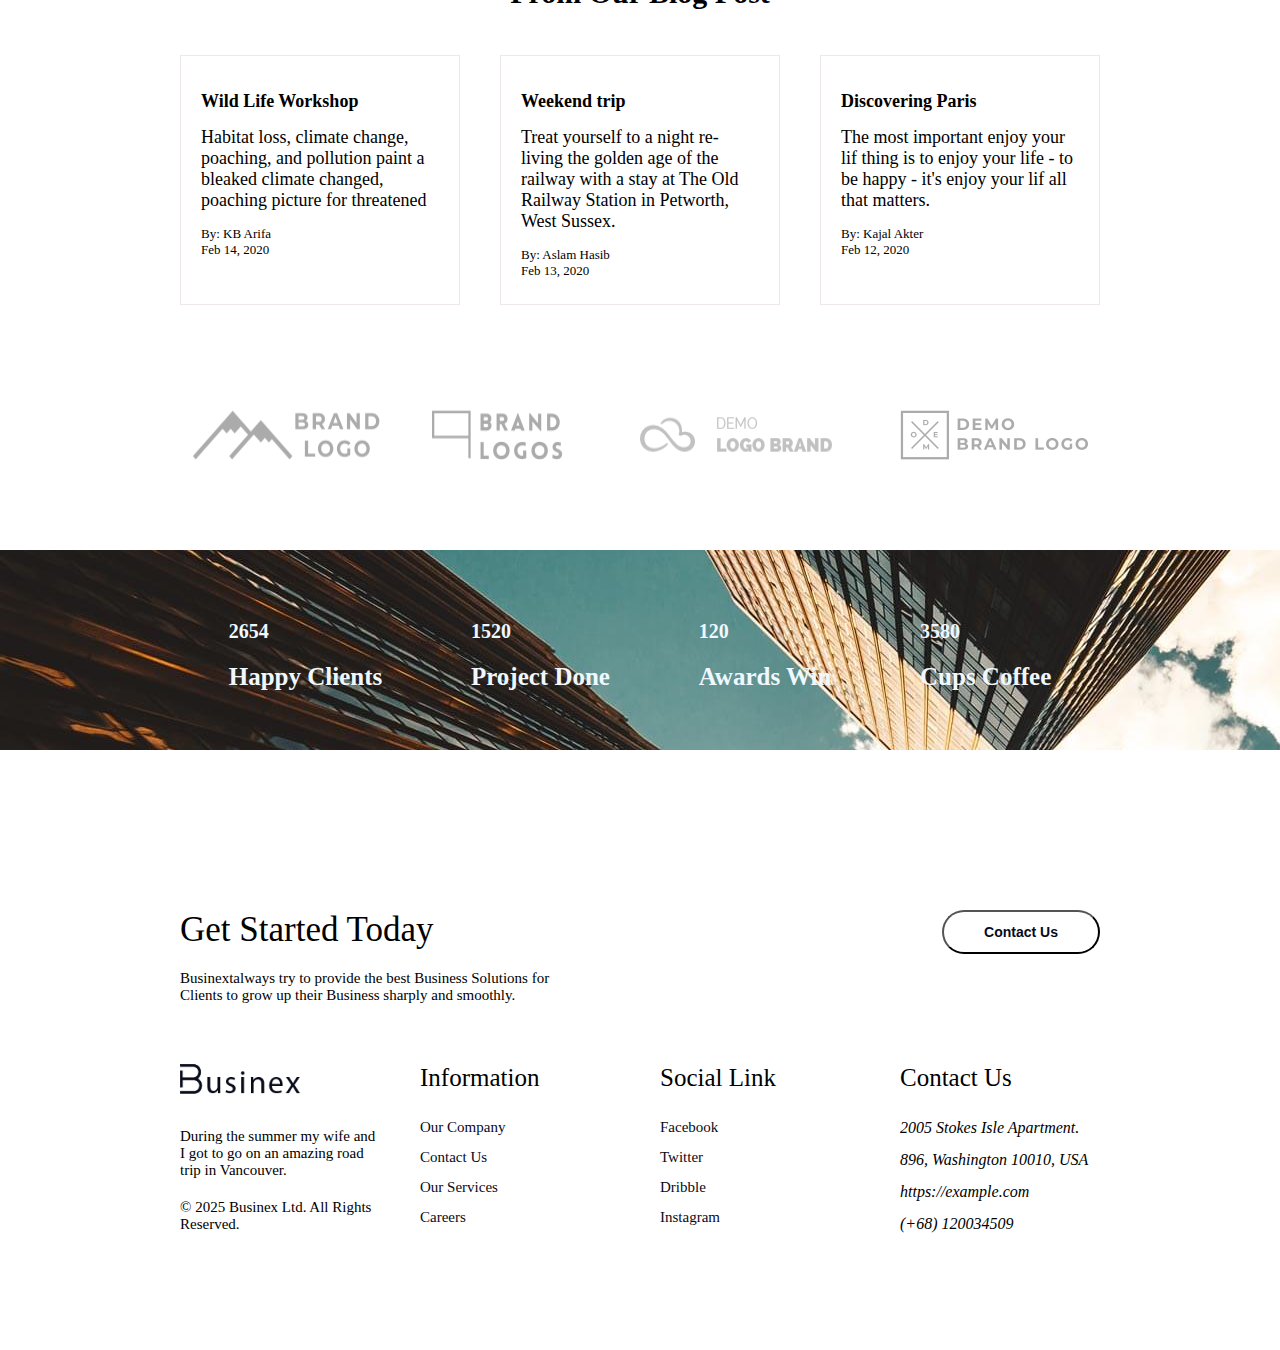
==== commit aab6861d: "about page commit" ====
--- a/index.html
+++ b/index.html
@@ -23,7 +23,7 @@
           <div class="nav-list">
             <ul>
               <li>HOME</li>
-              <li>ABOUT</li>
+              <a href="/about/index.html"> <li>ABOUT</li></a>
               <li>SERVICES</li>
               <li>TEAM</li>
               <li>BLOG</li>
@@ -126,6 +126,39 @@
                 alt=""
               />
               <h4 class="service-data">Campagin & PR</h4>
+            </div>
+          </div>
+        </div>
+      </div>
+    </div>
+    <div class="icon-area">
+      <div class="container">
+        <div class="icon-box">
+          <div class="icon-content">
+            <div class="icon-logo">
+              <img src="/asstes/logo/icon-logo1.png" alt="" />
+            </div>
+            <div class="icon-info">
+              <h3>Creatve Team</h3>
+              <h4>We have creative team, they always ready to help you.</h4>
+            </div>
+          </div>
+          <div class="icon-content">
+            <div class="icon-logo">
+              <img src="/asstes/logo/icon-logo2.png" alt="" />
+            </div>
+            <div class="icon-info">
+              <h3>Creatve Team</h3>
+              <h4>We have creative team, they always ready to help you.</h4>
+            </div>
+          </div>
+          <div class="icon-content">
+            <div class="icon-logo">
+              <img src="/asstes/logo/icon-logo3.png" alt="" />
+            </div>
+            <div class="icon-info">
+              <h3>Creatve Team</h3>
+              <h4>We have creative team, they always ready to help you.</h4>
             </div>
           </div>
         </div>
--- a/style.css
+++ b/style.css
@@ -28,7 +28,12 @@
     column-gap: 20px;
 }
 
+.nav-list ul a {
+    text-decoration: none;
+}
+
 .nav-list ul li {
+    text-decoration: none;
     color: rgb(234, 234, 234);
     list-style: none;
     font-size: 15px;
@@ -187,6 +192,48 @@
     margin-bottom: 25px;
 }
 
+s
+
+/* icon area */
+.icon-area {
+    padding: 25px 0;
+    height: 90px;
+}
+
+.icon-box {
+    display: flex;
+    justify-content: space-between;
+    padding: 0 30px;
+}
+
+.icon-content {
+    width: 25%;
+    box-sizing: border-box;
+    display: flex;
+    justify-content: space-around;
+    column-gap: 13px;
+}
+
+.icon-logo {
+    margin: 10px 0;
+    width: 30%;
+}
+
+.icon-logo img {
+    width: 100%;
+}
+
+.icon-info h3 {
+    font-size: 25px;
+    font-weight: 400;
+}
+
+.icon-info h4 {
+    font-size: 14px;
+    font-weight: 300;
+    padding: 10px 0;
+}
+
 /* testimonial side */
 .testimonial {
     margin-top: 30px;
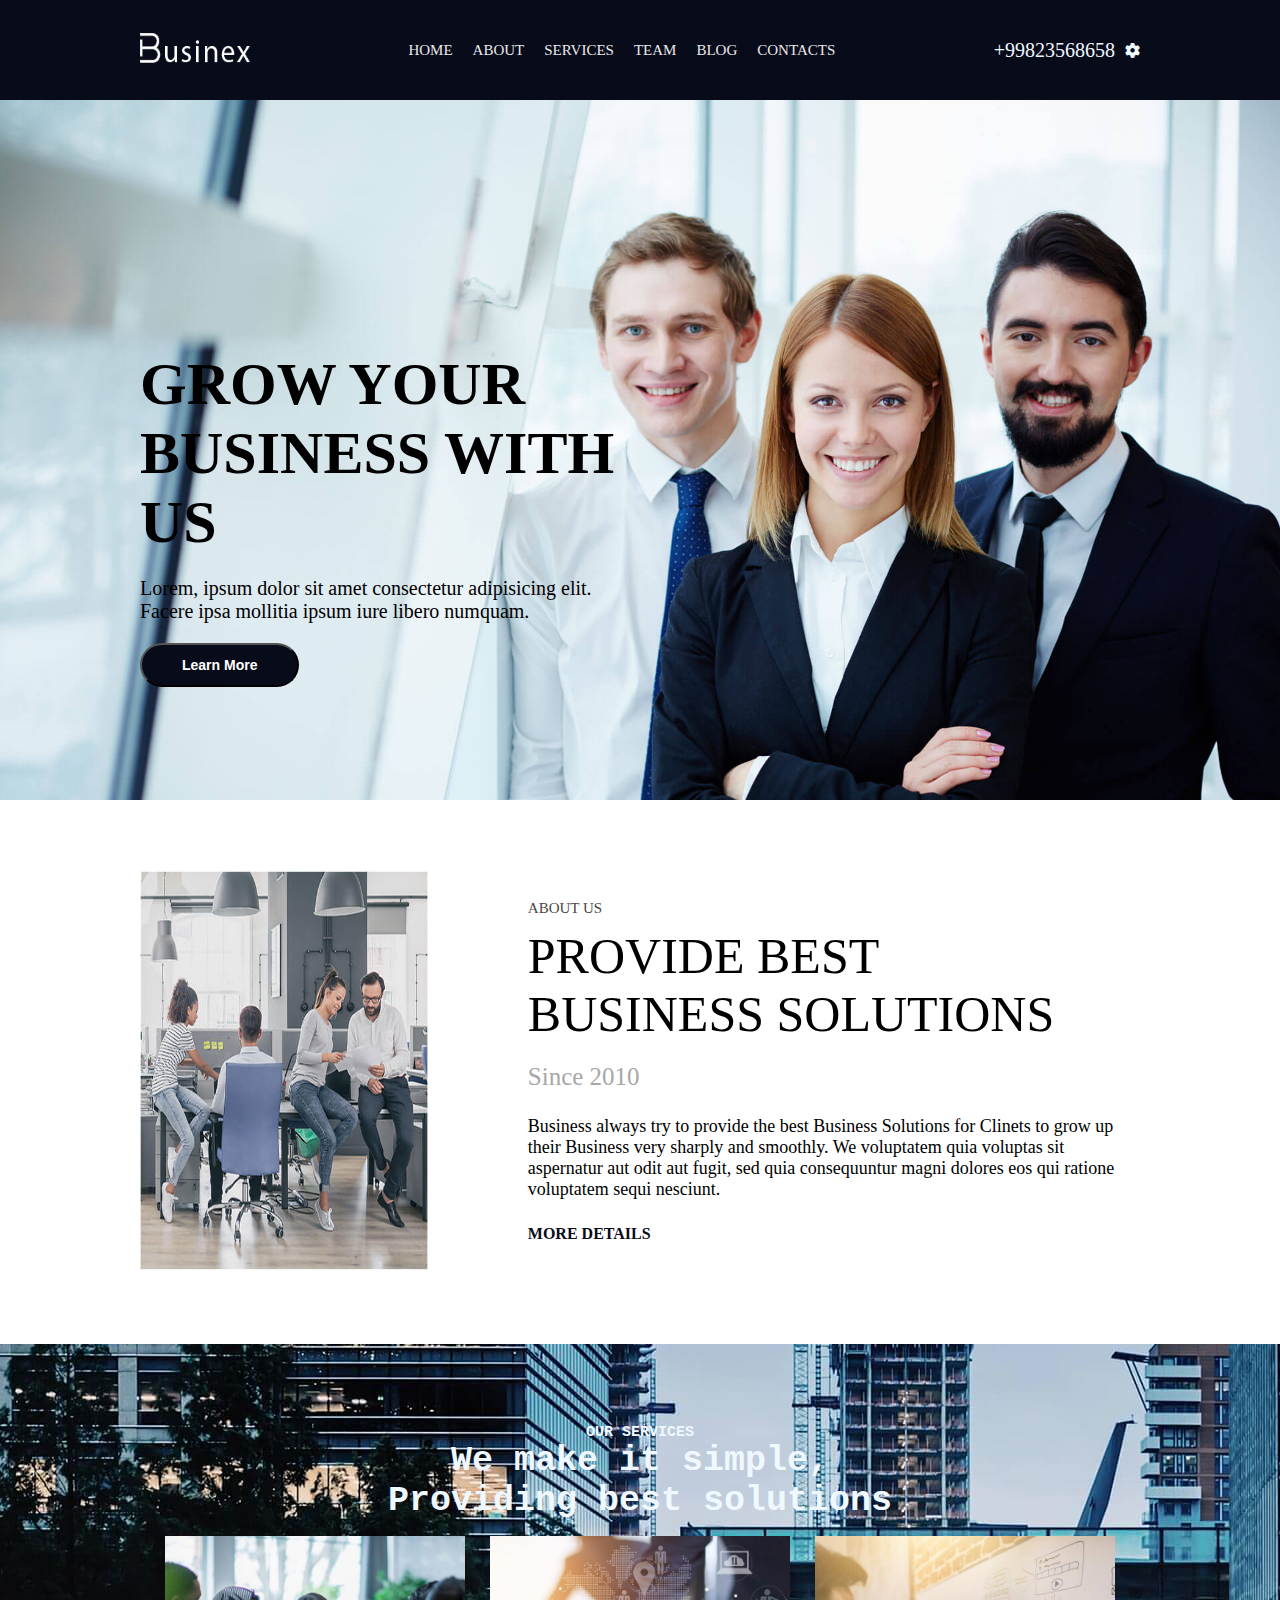
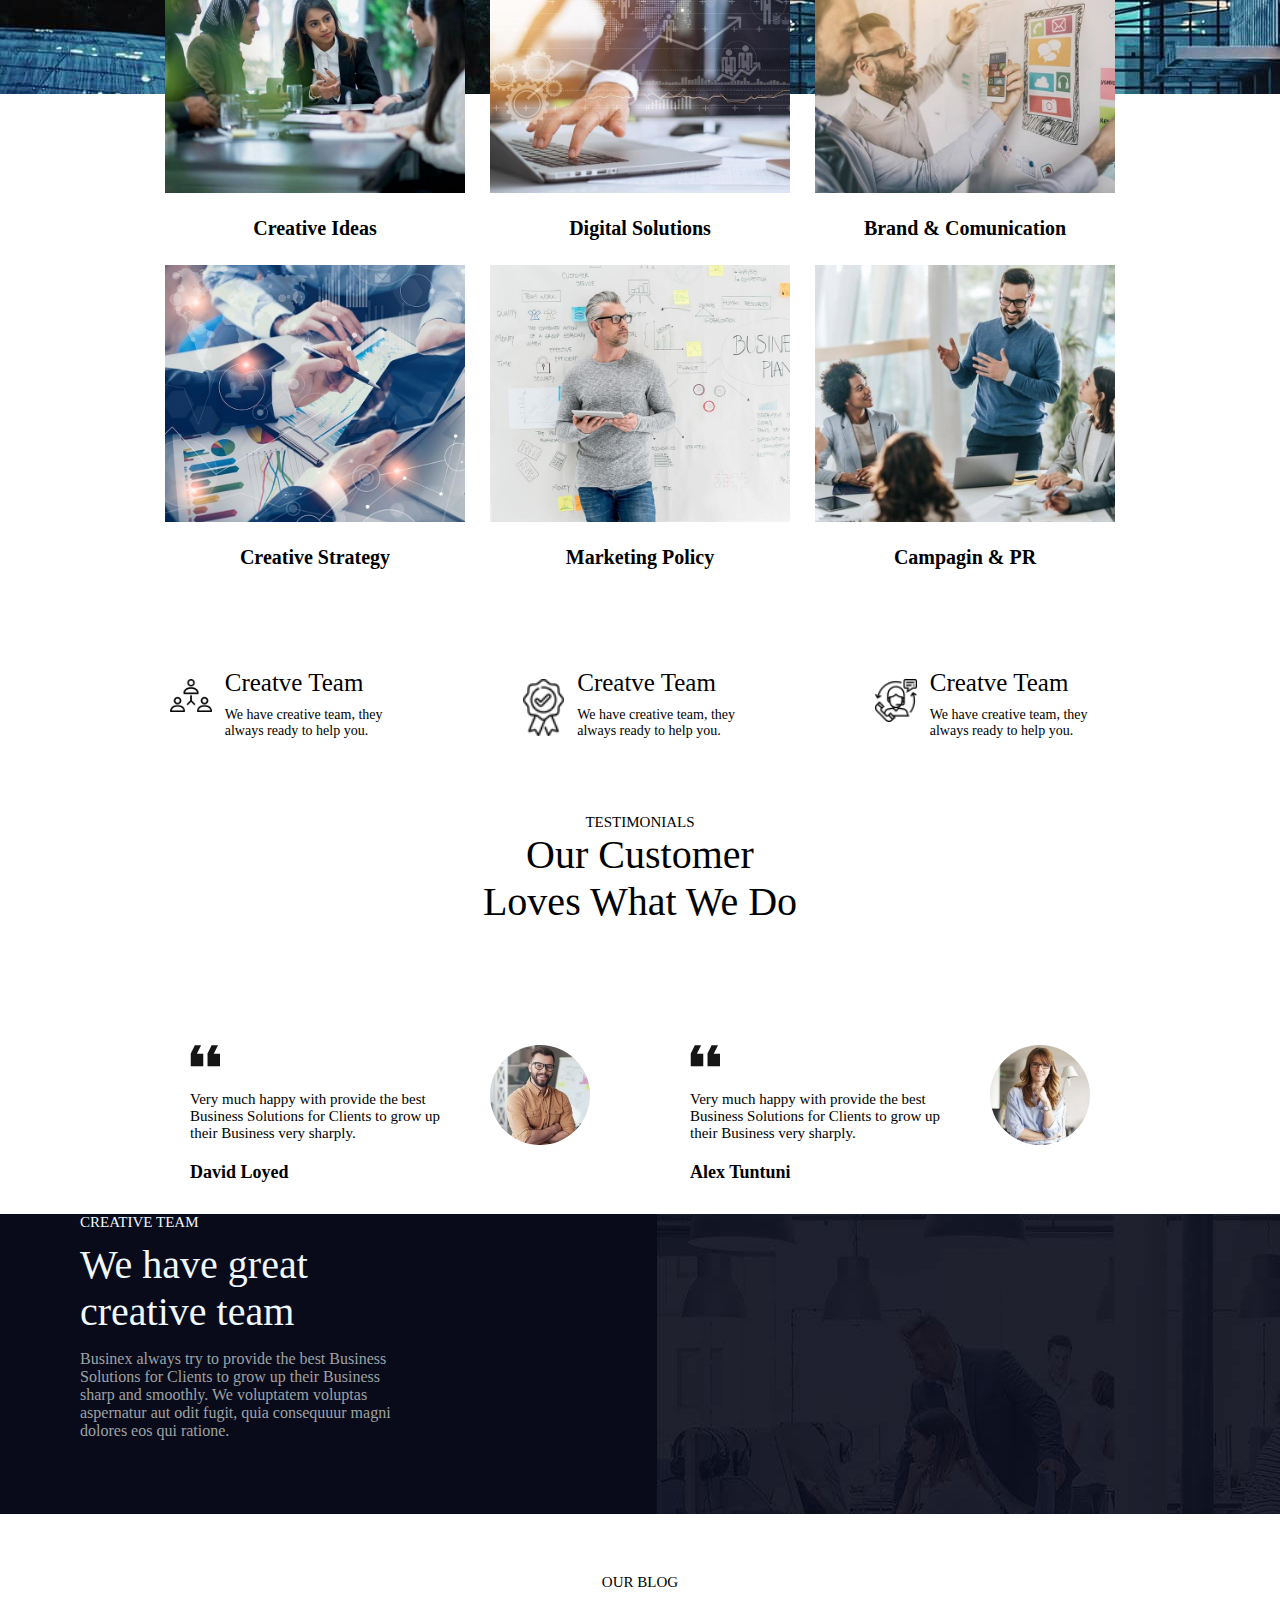
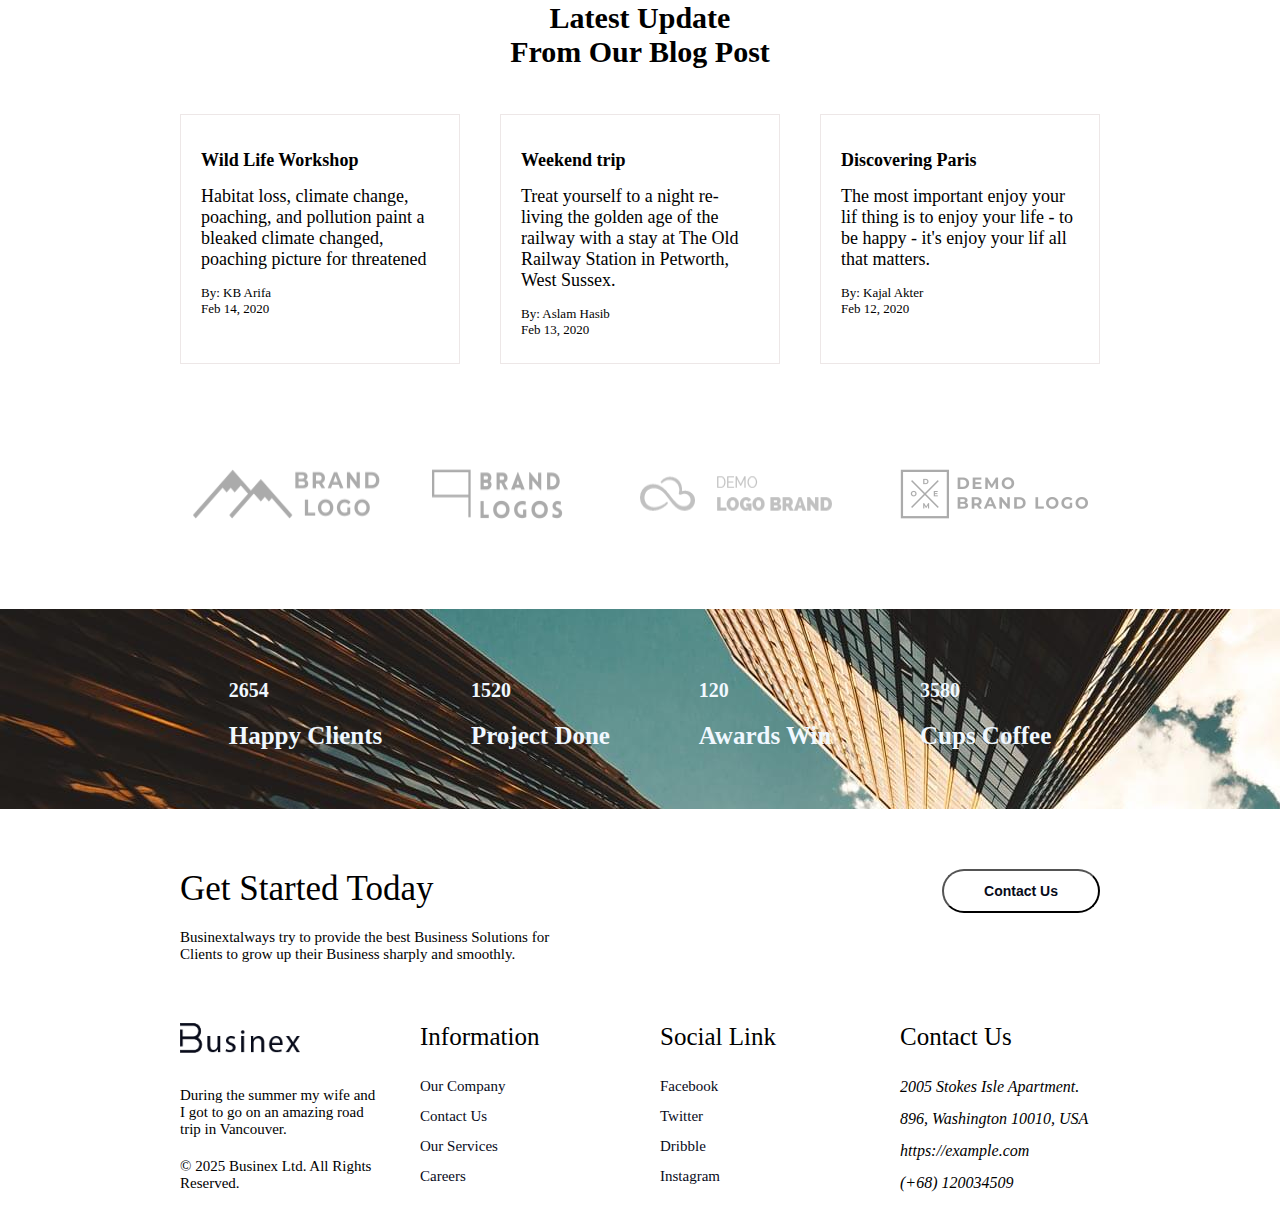
==== commit abd773e9: "blog page" ====
--- a/index.html
+++ b/index.html
@@ -24,9 +24,9 @@
             <ul>
               <li>HOME</li>
               <a href="/about/index.html"> <li>ABOUT</li></a>
-              <li>SERVICES</li>
-              <li>TEAM</li>
-              <li>BLOG</li>
+              <a href="/services/index.html"><li>SERVICES</li></a>
+              <a href="/team/index.html"><li>TEAM</li></a>
+              <a href="/blog/index.html"><li>BLOG</li></a>
               <li>CONTACTS</li>
             </ul>
           </div>
--- a/style.css
+++ b/style.css
@@ -192,7 +192,6 @@
     margin-bottom: 25px;
 }
 
-s
 
 /* icon area */
 .icon-area {
@@ -395,6 +394,9 @@
     justify-content: space-evenly;
 }
 
+/* footer area */
+.
+
 /* fun fact area */
 .fun-fact-area {
     width: 100%;
@@ -423,8 +425,7 @@
     color: aliceblue;
 }
 
-/* footer area */
-.footer {
+footer {
     padding-top: 100px;
     width: 100%;
     height: 500px;
